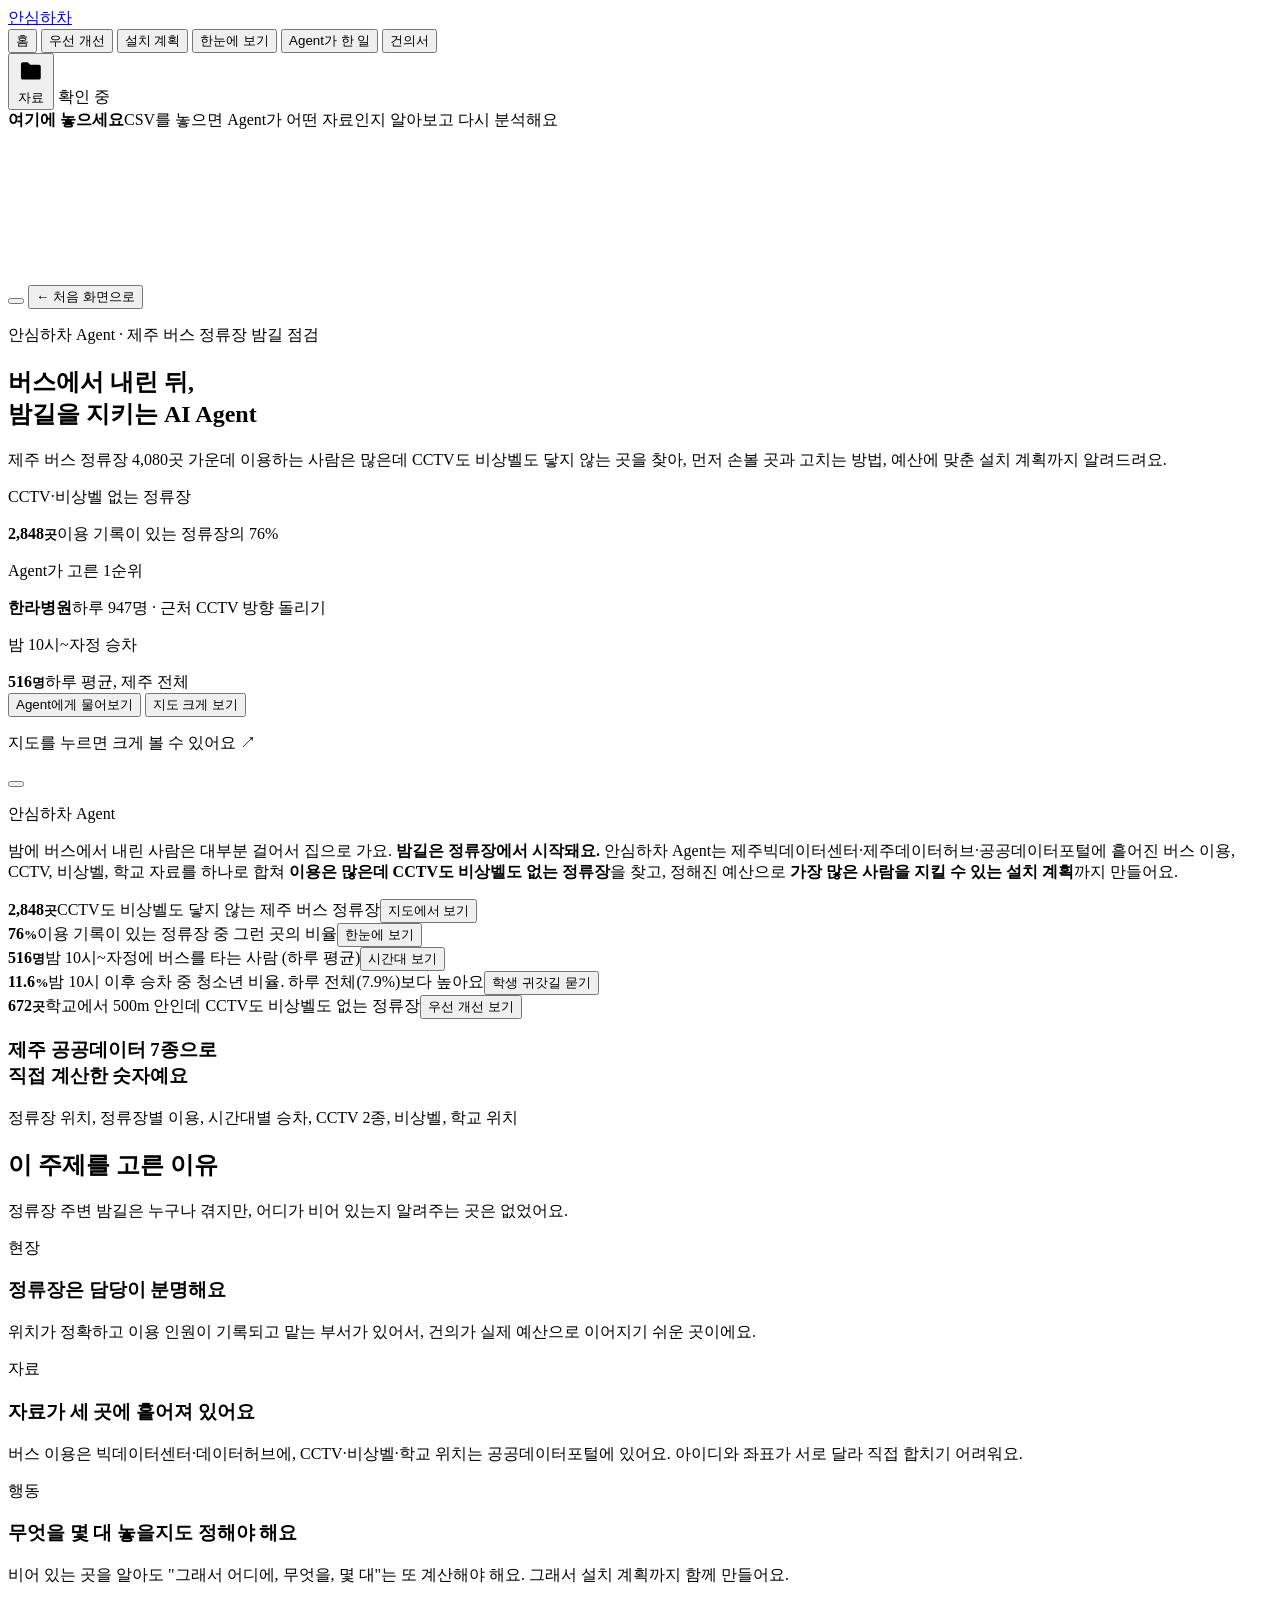
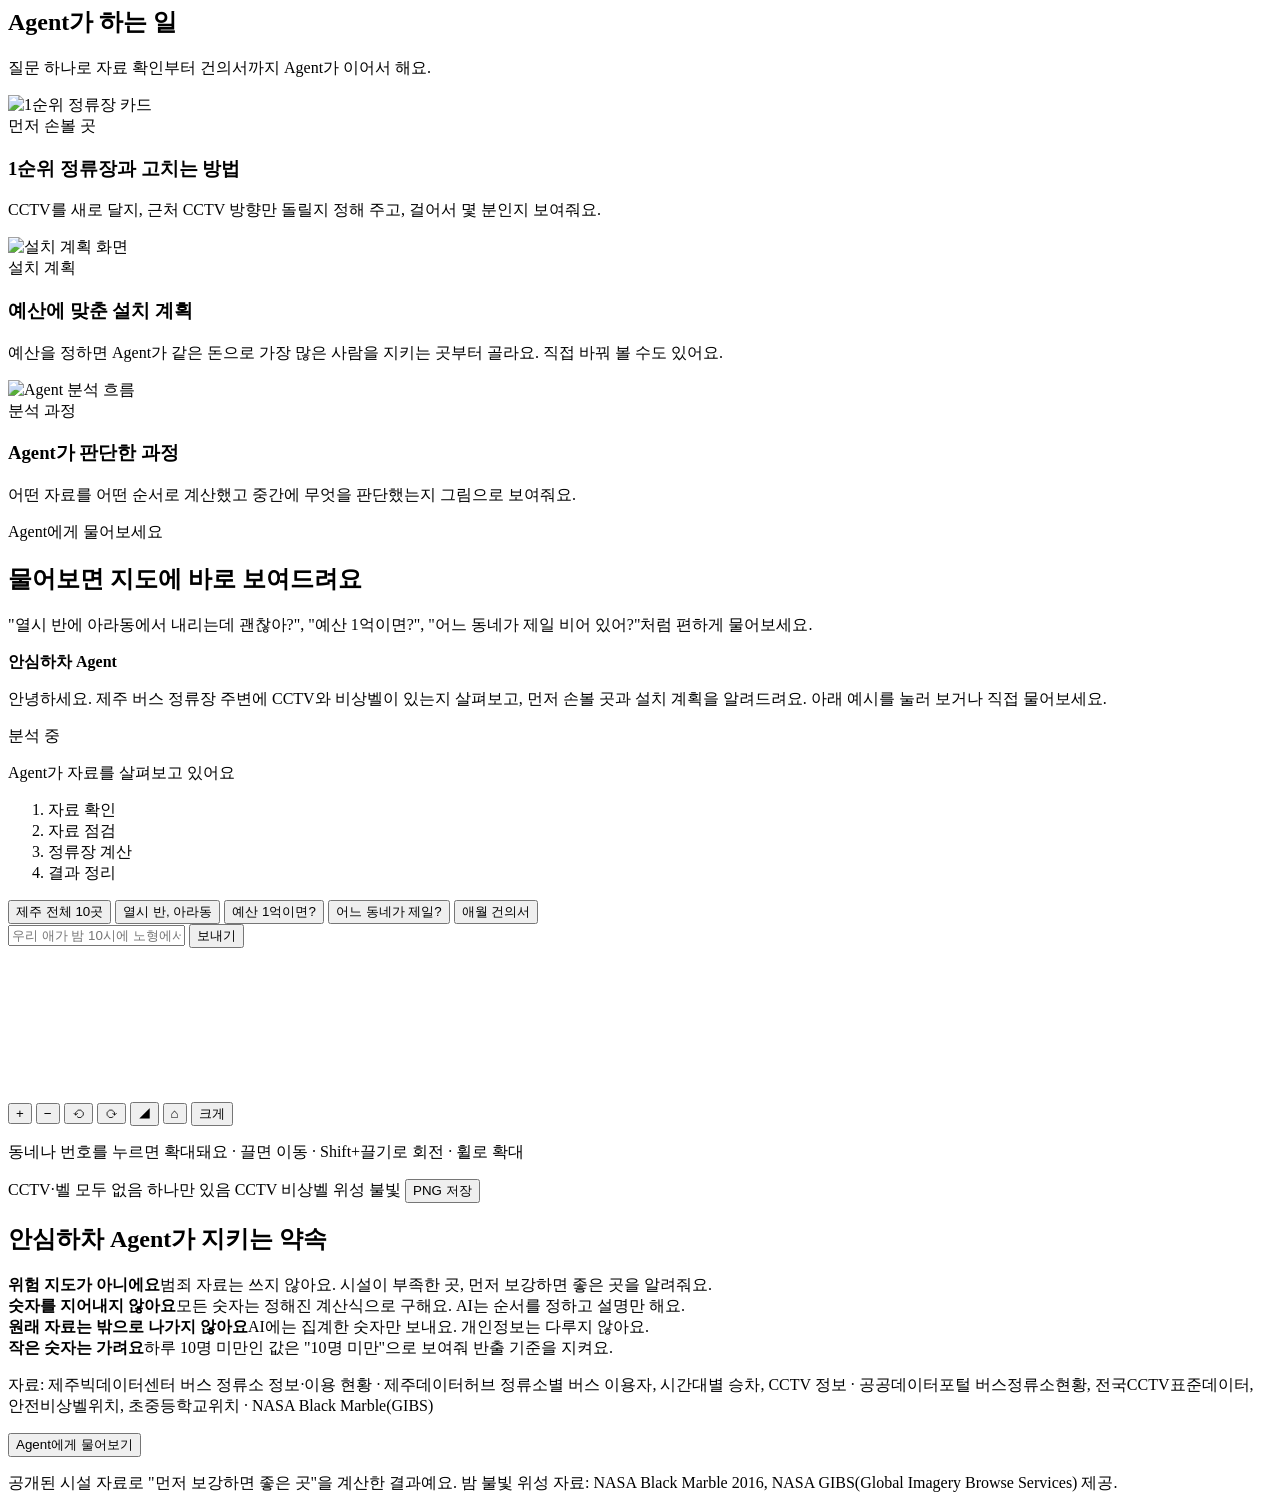
==== app/static/index.html @ 61dc0fa4 "안심하차 Agent: 제주 버스 정류장 밤길 점검 AI Agent Co-Authored-By: Claude Opus 5.5 <noreply@anthropic.com>" ====
<!doctype html>
<html lang="ko">
<head>
<meta charset="utf-8">
<meta name="viewport" content="width=device-width, initial-scale=1">
<title>안심하차 Agent</title>
<link rel="stylesheet" href="/static/style.css">
</head>
<body>

<header class="gnav">
  <div class="gnav-in">
    <a class="brand" href="/" aria-label="안심하차 처음 화면">
      <span class="moon" aria-hidden="true"></span>
      <span class="name">안심하차</span>
    </a>
    <nav class="tabs" id="tabs" role="tablist" aria-label="화면 이동">
      <button role="tab" aria-selected="true" data-tab="map">홈</button>
      <button role="tab" aria-selected="false" data-tab="list">우선 개선 <span id="tab-n"></span></button>
      <button role="tab" aria-selected="false" data-tab="plan">설치 계획</button>
      <button role="tab" aria-selected="false" data-tab="charts">한눈에 보기</button>
      <button role="tab" aria-selected="false" data-tab="steps">Agent가 한 일</button>
      <button role="tab" aria-selected="false" data-tab="doc">건의서</button>
    </nav>
    <div class="gnav-right">
      <div class="seg" id="sources" role="radiogroup" aria-label="자료 선택"></div>
      <button class="link-btn" id="files-btn" aria-expanded="false">
        <svg viewBox="0 0 24 24" aria-hidden="true"><path d="M4 6.5A1.5 1.5 0 0 1 5.5 5h4l2 2h7A1.5 1.5 0 0 1 20 8.5v9a1.5 1.5 0 0 1-1.5 1.5h-13A1.5 1.5 0 0 1 4 17.5z"/></svg>
        <span id="files-count">자료</span>
      </button>
      <span class="status" id="mode">확인 중</span>
    </div>
  </div>
  <div class="files-pop" id="files-pop" hidden>
    <div class="pop-head">
      <b>불러올 자료</b>
      <label class="btn sm"><input type="file" id="upload" accept=".csv" multiple>CSV 올리기</label>
    </div>
    <ul id="files"></ul>
    <p class="pop-hint">CSV를 올리거나 화면에 끌어다 놓으면 Agent가 어떤 자료인지 알아보고 바로 다시 분석해요. 센터 <b>3-03 정류소 정보</b>·<b>3-04 정류소별 이용 현황</b>을 넣으면 밤에 내리는 사람 기준으로, 보안등 자료를 넣으면 가로등 공백까지 계산해요.</p>
  </div>
</header>
<div class="drop-veil" aria-hidden="true"><div><b>여기에 놓으세요</b><span>CSV를 놓으면 Agent가 어떤 자료인지 알아보고 다시 분석해요</span></div></div>

<main id="results">
  <!-- 홈: 소개 → Agent 작업 공간(대화 + 지도) -->
  <div class="panel home" data-panel="map">

    <!-- 1. 첫 화면 -->
    <section class="lp-hero" id="top">
      <canvas id="map-hero" aria-hidden="true"></canvas>
      <div class="lp-hero-fade" aria-hidden="true"></div>
      <button class="lp-hero-hit" id="hero-open" aria-label="지도를 크게 보기"></button>
      <button class="hero-close" id="hero-close">← 처음 화면으로</button>
      <div class="lp-wrap">
        <p class="lp-kicker"><i></i>안심하차 Agent · 제주 버스 정류장 밤길 점검</p>
        <h1>버스에서 내린 뒤,<br>밤길을 지키는 <span class="lit">AI Agent</span></h1>
        <p class="lp-sub">제주 버스 정류장 4,080곳 가운데 이용하는 사람은 많은데 CCTV도 비상벨도 닿지 않는 곳을 찾아, 먼저 손볼 곳과 고치는 방법, 예산에 맞춘 설치 계획까지 알려드려요.</p>
        <div class="hero-cards">
          <article class="hc"><p class="hc-k"><i class="dot blind"></i>CCTV·비상벨 없는 정류장</p><b id="hc-blind">2,848<small>곳</small></b><span id="hc-blind-s">이용 기록이 있는 정류장의 76%</span></article>
          <article class="hc"><p class="hc-k"><i class="dot prio"></i>Agent가 고른 1순위</p><b id="hc-top" class="hc-name">한라병원</b><span id="hc-top-s">하루 947명 · 근처 CCTV 방향 돌리기</span></article>
          <article class="hc"><p class="hc-k"><i class="dot sat"></i>밤 10시~자정 승차</p><b id="hc-late">516<small>명</small></b><span>하루 평균, 제주 전체</span></article>
        </div>
        <div class="lp-cta">
          <button class="btn" data-scroll="workspace">Agent에게 물어보기</button>
          <button class="btn ghost" id="hero-map-btn">지도 크게 보기</button>
        </div>
      </div>
      <p class="lp-hero-hint">지도를 누르면 크게 볼 수 있어요 ↗</p>
      <button class="lp-mouse" data-scroll="lp-intro" aria-label="아래로"><i></i></button>
    </section>

    <!-- 2. 한 문단 소개 -->
    <section class="lp-light lp-intro" id="lp-intro">
      <div class="lp-wrap">
        <p class="lp-label">안심하차 Agent</p>
        <p class="lp-statement">밤에 버스에서 내린 사람은 대부분 걸어서 집으로 가요. <b>밤길은 정류장에서 시작돼요.</b>
          안심하차 Agent는 제주빅데이터센터·제주데이터허브·공공데이터포털에 흩어진 버스 이용, CCTV, 비상벨, 학교 자료를 하나로 합쳐
          <b>이용은 많은데 CCTV도 비상벨도 없는 정류장</b>을 찾고, 정해진 예산으로 <b>가장 많은 사람을 지킬 수 있는 설치 계획</b>까지 만들어요.</p>
      </div>
    </section>

    <!-- 3. 숫자 카드 -->
    <section class="lp-light lp-stats">
      <div class="lp-wrap">
        <div class="bento">
          <article class="bc navy"><b id="ab-blind-n">2,848<small>곳</small></b><span>CCTV도 비상벨도 닿지 않는 제주 버스 정류장</span><button class="pill" data-scroll="workspace">지도에서 보기</button></article>
          <article class="bc black"><b id="ab-blind">76<small>%</small></b><span>이용 기록이 있는 정류장 중 그런 곳의 비율</span><button class="pill" data-goto="charts">한눈에 보기</button></article>
          <article class="bc blue"><b id="ab-late">516<small>명</small></b><span>밤 10시~자정에 버스를 타는 사람 (하루 평균)</span><button class="pill" data-goto="charts">시간대 보기</button></article>
          <article class="bc black"><b>11.6<small>%</small></b><span>밤 10시 이후 승차 중 청소년 비율. 하루 전체(7.9%)보다 높아요</span><button class="pill" data-ask="우리 애가 학원 끝나고 밤 10시에 버스 내리는데 학교 근처 정류장 괜찮아?">학생 귀갓길 묻기</button></article>
          <article class="bc navy"><b id="ab-school">672<small>곳</small></b><span>학교에서 500m 안인데 CCTV도 비상벨도 없는 정류장</span><button class="pill" data-goto="list">우선 개선 보기</button></article>
          <article class="bc white"><h3>제주 공공데이터 7종으로<br>직접 계산한 숫자예요</h3><p>정류장 위치, 정류장별 이용, 시간대별 승차, CCTV 2종, 비상벨, 학교 위치</p></article>
        </div>
      </div>
    </section>

    <!-- 4. 주제를 고른 이유 -->
    <section class="lp-light lp-why">
      <div class="lp-wrap">
        <header class="lp-head"><h2>이 주제를 고른 이유</h2><p>정류장 주변 밤길은 누구나 겪지만, 어디가 비어 있는지 알려주는 곳은 없었어요.</p></header>
        <div class="trio">
          <article class="tc"><span class="tag">현장</span><h3>정류장은 담당이 분명해요</h3><p>위치가 정확하고 이용 인원이 기록되고 맡는 부서가 있어서, 건의가 실제 예산으로 이어지기 쉬운 곳이에요.</p></article>
          <article class="tc"><span class="tag">자료</span><h3>자료가 세 곳에 흩어져 있어요</h3><p>버스 이용은 빅데이터센터·데이터허브에, CCTV·비상벨·학교 위치는 공공데이터포털에 있어요. 아이디와 좌표가 서로 달라 직접 합치기 어려워요.</p></article>
          <article class="tc"><span class="tag">행동</span><h3>무엇을 몇 대 놓을지도 정해야 해요</h3><p>비어 있는 곳을 알아도 "그래서 어디에, 무엇을, 몇 대"는 또 계산해야 해요. 그래서 설치 계획까지 함께 만들어요.</p></article>
        </div>
      </div>
    </section>

    <!-- 5. Agent가 하는 일 -->
    <section class="lp-light lp-what">
      <div class="lp-wrap">
        <header class="lp-head"><h2>Agent가 하는 일</h2><p>질문 하나로 자료 확인부터 건의서까지 Agent가 이어서 해요.</p></header>
        <div class="trio">
          <article class="wc" data-goto="list"><img src="/static/img/lp_pick.jpg" alt="1순위 정류장 카드"><div><span class="tag">먼저 손볼 곳</span><h3>1순위 정류장과 고치는 방법</h3><p>CCTV를 새로 달지, 근처 CCTV 방향만 돌릴지 정해 주고, 걸어서 몇 분인지 보여줘요.</p></div></article>
          <article class="wc" data-goto="plan"><img src="/static/img/lp_game.jpg" alt="설치 계획 화면"><div><span class="tag">설치 계획</span><h3>예산에 맞춘 설치 계획</h3><p>예산을 정하면 Agent가 같은 돈으로 가장 많은 사람을 지키는 곳부터 골라요. 직접 바꿔 볼 수도 있어요.</p></div></article>
          <article class="wc" data-goto="steps"><img src="/static/img/lp_pipe.jpg" alt="Agent 분석 흐름"><div><span class="tag">분석 과정</span><h3>Agent가 판단한 과정</h3><p>어떤 자료를 어떤 순서로 계산했고 중간에 무엇을 판단했는지 그림으로 보여줘요.</p></div></article>
        </div>
      </div>
    </section>

    <!-- 6. Agent 작업 공간: 대화 + 지도 -->
    <section class="ws" id="workspace">
      <div class="ws-head">
        <div><p class="eyebrow">Agent에게 물어보세요</p><h2>물어보면 지도에 바로 보여드려요</h2></div>
        <p class="ws-sub">"열시 반에 아라동에서 내리는데 괜찮아?", "예산 1억이면?", "어느 동네가 제일 비어 있어?"처럼 편하게 물어보세요.</p>
      </div>
      <div class="ws-grid">
        <aside class="ws-chat">
          <div class="chat-log" id="chat-log" aria-live="polite">
            <div class="msg agent"><b>안심하차 Agent</b><p>안녕하세요. 제주 버스 정류장 주변에 CCTV와 비상벨이 있는지 살펴보고, 먼저 손볼 곳과 설치 계획을 알려드려요. 아래 예시를 눌러 보거나 직접 물어보세요.</p></div>
          </div>
          <div class="verdict" id="summary">
            <p class="v-eyebrow" id="sum-eyebrow">분석 중</p>
            <p class="v-title" id="sum-title">Agent가 자료를 살펴보고 있어요</p>
            <ol class="stepper" id="stepper">
              <li data-step="1"><i></i>자료 확인</li>
              <li data-step="2"><i></i>자료 점검</li>
              <li data-step="3"><i></i>정류장 계산</li>
              <li data-step="4"><i></i>결과 정리</li>
            </ol>
            <div class="actions" id="actions" hidden>
              <button class="btn sm" data-goto="list">10곳 보기</button>
              <button class="btn sm ghost" id="doc-btn">건의서 보기</button>
              <button class="btn sm ghost" data-goto="steps">Agent가 한 일</button>
            </div>
          </div>
          <div class="chips" id="chips">
            <button data-q="제주 전체에서 밤길 공백이 큰 정류장 10곳 알려줘">제주 전체 10곳</button>
            <button data-q="딸이 열시 반쯤 아라동에서 내리는데 괜찮을까">열시 반, 아라동</button>
            <button data-q="예산 1억이면 CCTV를 어디에 달아야 해?">예산 1억이면?</button>
            <button data-q="어느 동네가 제일 비어 있어?">어느 동네가 제일?</button>
            <button data-q="애월 쪽에 CCTV나 비상벨을 먼저 놓아야 할 곳 건의서 만들어줘">애월 건의서</button>
          </div>
          <form class="askbox" id="ask">
            <input id="q" autocomplete="off" placeholder="우리 애가 밤 10시에 노형에서 내리는데 괜찮아?" aria-label="질문">
            <button type="submit" class="btn" id="go">보내기</button>
          </form>
        </aside>

        <div class="ws-map">
          <section class="stage">
            <canvas id="map3d" aria-label="밤의 제주 3D 지도"></canvas>
            <div class="dark-stat" id="dark-stat" hidden>
              <b id="ds-n">-</b>
              <span><i id="ds-scope">밤에 사람이 내리는 정류장</i> <em id="ds-total">-</em>곳 중 CCTV도 비상벨도 닿지 않는 곳
                <i id="ds-sat" hidden>· 그중 <em id="ds-sat-n">-</em>은 위성으로 봐도 어두워요</i></span>
            </div>
            <div class="crumbs" id="crumbs" hidden></div>
            <div class="map-ctl" aria-label="지도 조작">
              <button id="m-in" title="확대" aria-label="확대">+</button>
              <button id="m-out" title="축소" aria-label="축소">−</button>
              <button id="m-left" title="왼쪽으로 돌리기" aria-label="왼쪽으로 돌리기">⟲</button>
              <button id="m-right" title="오른쪽으로 돌리기" aria-label="오른쪽으로 돌리기">⟳</button>
              <button id="m-tilt" title="기울기 바꾸기" aria-label="기울기 바꾸기">◢</button>
              <button id="m-home" title="섬 전체 보기" aria-label="섬 전체 보기">⌂</button>
              <button id="m-big" class="m-big" title="지도 크게 보기" aria-label="지도 크게 보기">크게</button>
            </div>
            <aside class="inspect" id="inspect" hidden></aside>
            <p class="map-hint" id="map-hint">동네나 번호를 누르면 확대돼요 · 끌면 이동 · Shift+끌기로 회전 · 휠로 확대</p>
          </section>
          <div class="strip">
            <div class="stats" id="kpis"></div>
            <div class="map-legend">
              <span><i class="dot blind"></i>CCTV·벨 모두 없음</span>
              <span><i class="dot half"></i>하나만 있음</span>
              <span><i class="dot cctv"></i>CCTV</span>
              <span><i class="dot bell"></i>비상벨</span>
              <span><i class="dot sat"></i>위성 불빛</span>
              <button class="text-btn" id="png">PNG 저장</button>
            </div>
          </div>
        </div>
      </div>
    </section>

    <!-- 7. 약속과 출처 -->
    <section class="lp-foot">
      <div class="lp-wrap">
        <h2>안심하차 Agent가 지키는 약속</h2>
        <div class="ar">
          <div><b>위험 지도가 아니에요</b><span>범죄 자료는 쓰지 않아요. 시설이 부족한 곳, 먼저 보강하면 좋은 곳을 알려줘요.</span></div>
          <div><b>숫자를 지어내지 않아요</b><span>모든 숫자는 정해진 계산식으로 구해요. AI는 순서를 정하고 설명만 해요.</span></div>
          <div><b>원래 자료는 밖으로 나가지 않아요</b><span>AI에는 집계한 숫자만 보내요. 개인정보는 다루지 않아요.</span></div>
          <div><b>작은 숫자는 가려요</b><span>하루 10명 미만인 값은 "10명 미만"으로 보여줘 반출 기준을 지켜요.</span></div>
        </div>
        <p class="lp-src">자료: 제주빅데이터센터 버스 정류소 정보·이용 현황 · 제주데이터허브 정류소별 버스 이용자, 시간대별 승차, CCTV 정보 · 공공데이터포털 버스정류소현황, 전국CCTV표준데이터, 안전비상벨위치, 초중등학교위치 · NASA Black Marble(GIBS)</p>
        <button class="btn" data-scroll="workspace">Agent에게 물어보기</button>
      </div>
    </section>
  </div>

  <section class="page panel" data-panel="list" hidden>
    <header class="page-head"><p class="eyebrow">우선 개선</p><h2 id="list-title">우선 개선 장소</h2>
      <p class="page-sub" id="list-sub">이용이 많고 CCTV·비상벨이 없는 순서예요. 정류장을 누르면 자세한 내용이 나와요.</p></header>
    <article class="tile pick-hero" id="pick-hero" hidden></article>
    <div class="two-col">
      <article class="tile list-tile">
        <div class="tile-head"><h3>순위</h3><a class="text-btn" id="csv" href="/api/report.csv" hidden>CSV 저장</a></div>
        <div id="cards" class="rank-list">
          <div class="skeleton"></div><div class="skeleton"></div><div class="skeleton"></div>
        </div>
      </article>
      <div class="side-col">
        <article class="tile verify" id="verify" hidden></article>
      </div>
    </div>
  </section>

  <section class="page panel" data-panel="plan" hidden>
    <header class="page-head"><p class="eyebrow">설치 계획</p><h2>예산이 정해져 있다면, 어디부터 놓을까요?</h2>
      <p class="page-sub">정류장마다 CCTV를 새로 달지, 근처 CCTV 방향만 돌릴지, 비상벨을 달지 골라 보세요. 고를 때마다 몇 명에게 새로 CCTV·비상벨이 닿는지 바로 보여 주고, Agent의 추천과 비교해 드려요.</p></header>
    <article class="tile game-board" id="game-board"></article>
    <div class="two-col">
      <article class="tile">
        <div class="tile-head"><h3>후보 정류장</h3><span class="muted" id="game-count"></span></div>
        <div class="game-filter" id="game-filter"></div>
        <ol class="game-list" id="game-list"></ol>
      </article>
      <div class="side-col">
        <article class="tile" id="game-compare"></article>
        <article class="tile" id="game-badges"></article>
        <article class="tile sim-tile">
          <div class="tile-head"><h3>몇 대를 놓으면 몇 명을 지킬까</h3><div class="seg" id="sim-kind" role="radiogroup" aria-label="설치 시설"></div></div>
          <div class="sim-ctl"><input type="range" id="sim-k" min="1" max="30" value="10" aria-label="설치 대수"><output id="sim-k-out">10대</output></div>
          <div class="sim-big" id="sim-big"></div>
          <div id="sim-curve" class="sim-curve"></div>
          <details class="sim-more"><summary>설치 순서 보기</summary><ol class="sim-picks" id="sim-picks"></ol></details>
        </article>
        <article class="tile" id="sim-bench"></article>
        <article class="tile" id="rx-tile"></article>
        <article class="tile" id="school-tile" hidden></article>
      </div>
    </div>
  </section>

  <section class="page panel" data-panel="charts" hidden>
    <header class="page-head"><p class="eyebrow">한눈에 보기</p><h2>숫자로 보는 제주 밤길</h2>
      <p class="page-sub">꼭 알아야 할 내용 네 가지만 모았어요. 카드를 누르면 자세한 화면으로 가요.</p></header>
    <div class="ins-kpis" id="ins-kpis"></div>
    <div class="ins-grid" id="ins-grid"></div>
  </section>

  <section class="page panel" data-panel="steps" hidden>
    <header class="page-head"><p class="eyebrow">Agent가 한 일</p><h2>Agent는 이렇게 찾았어요</h2>
      <p class="page-sub">Agent가 어떤 자료를 어떤 순서로 계산했고, 중간에 무엇을 판단했는지 차례대로 보여드려요.</p></header>
    <article class="tile pipe-tile" id="pipe" hidden></article>
    <div class="two-col">
      <article class="tile">
        <div class="tile-head"><h3>과정</h3><span class="muted" id="steps-count"></span></div>
        <ol class="timeline" id="steps"></ol>
      </article>
      <article class="tile answer-tile">
        <div class="tile-head"><h3>Agent의 설명</h3></div>
        <p id="sum-text" class="sum-text"></p>
      </article>
    </div>
  </section>

  <section class="page panel" data-panel="doc" hidden>
    <div class="doc-bar">
      <span>그대로 인쇄하거나 PDF로 저장해서 쓰시면 돼요.</span>
      <button class="btn sm" id="doc-print">인쇄 · PDF로 저장</button>
    </div>
    <article class="paper" id="paper"><p class="doc-empty">분석이 끝나면 건의서가 여기에 만들어져요.</p></article>
  </section>
</main>

<footer class="foot">
  <p>공개된 시설 자료로 "먼저 보강하면 좋은 곳"을 계산한 결과예요. 밤 불빛 위성 자료: NASA Black Marble 2016, NASA GIBS(Global Imagery Browse Services) 제공.</p>
</footer>

<script src="/static/jeju_outline.js"></script>
<script src="/static/map3d.js"></script>
<script src="/static/app.js"></script>
</body>
</html>
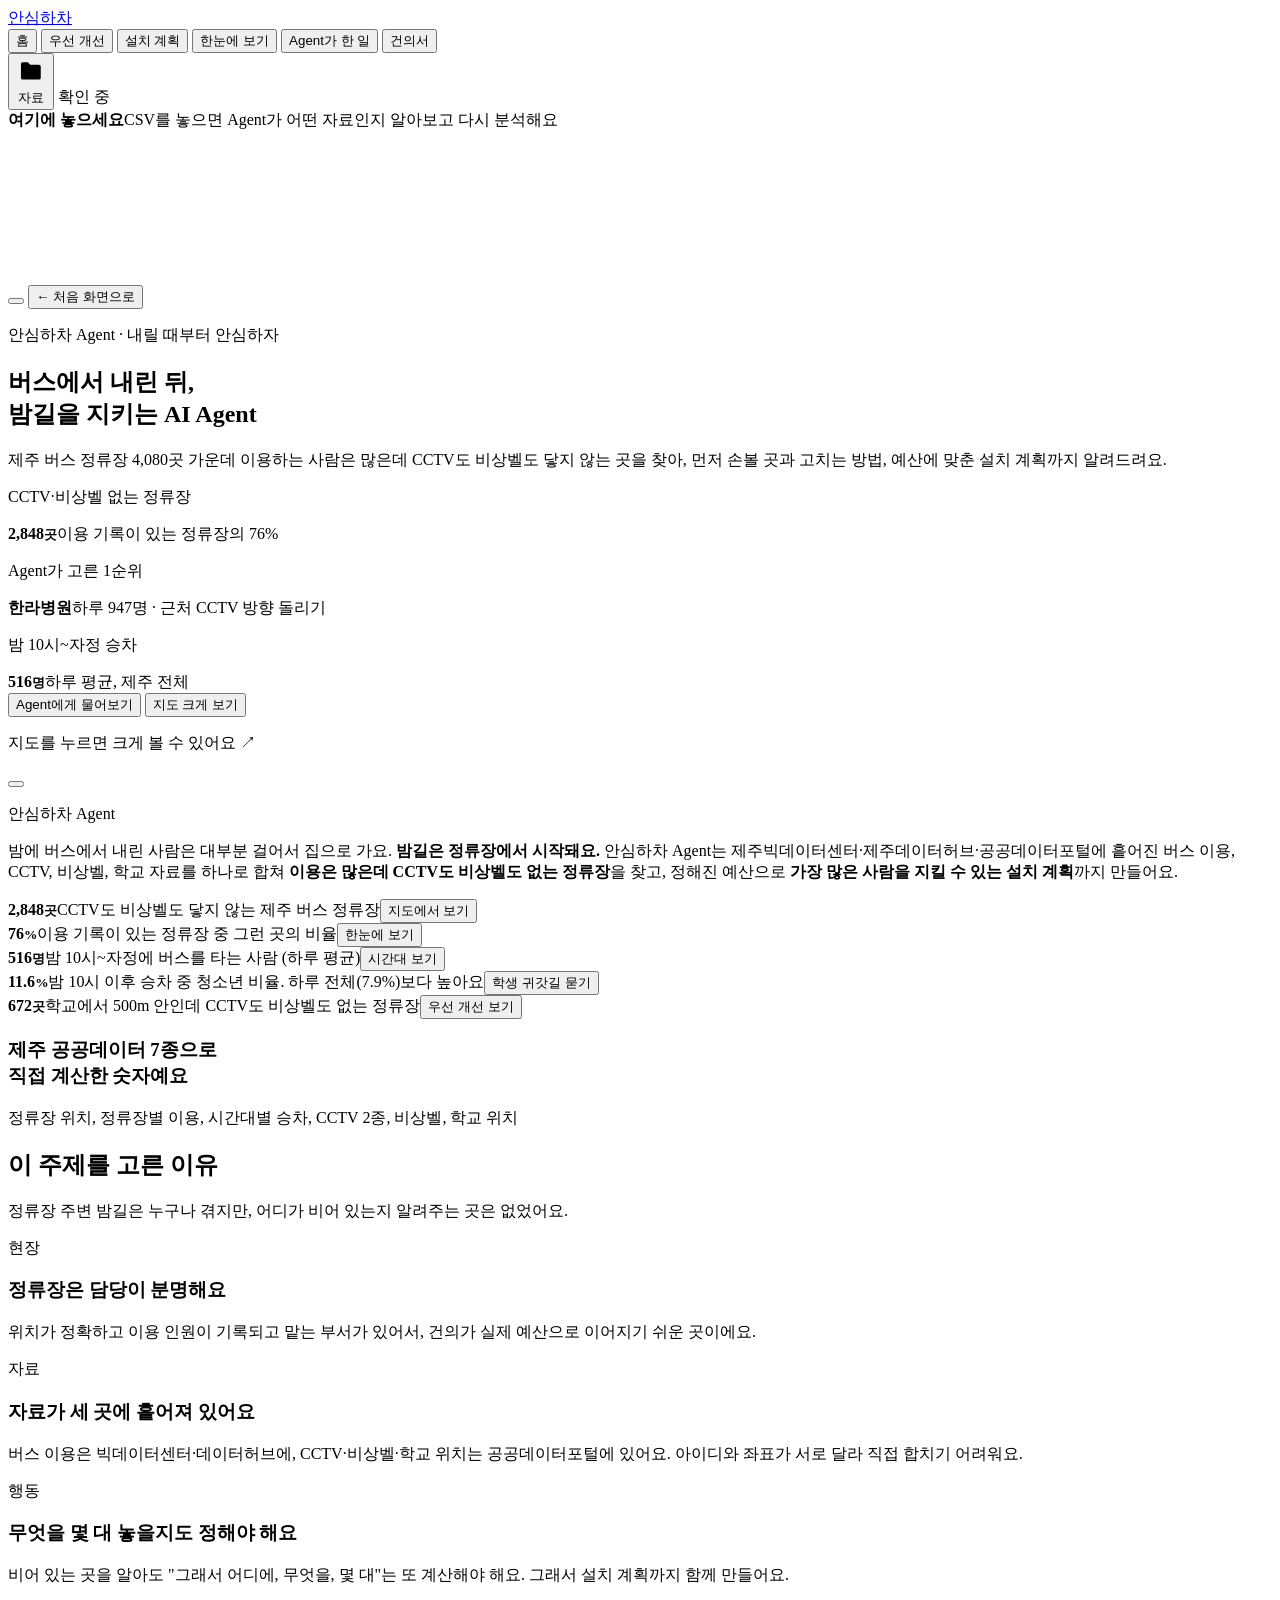
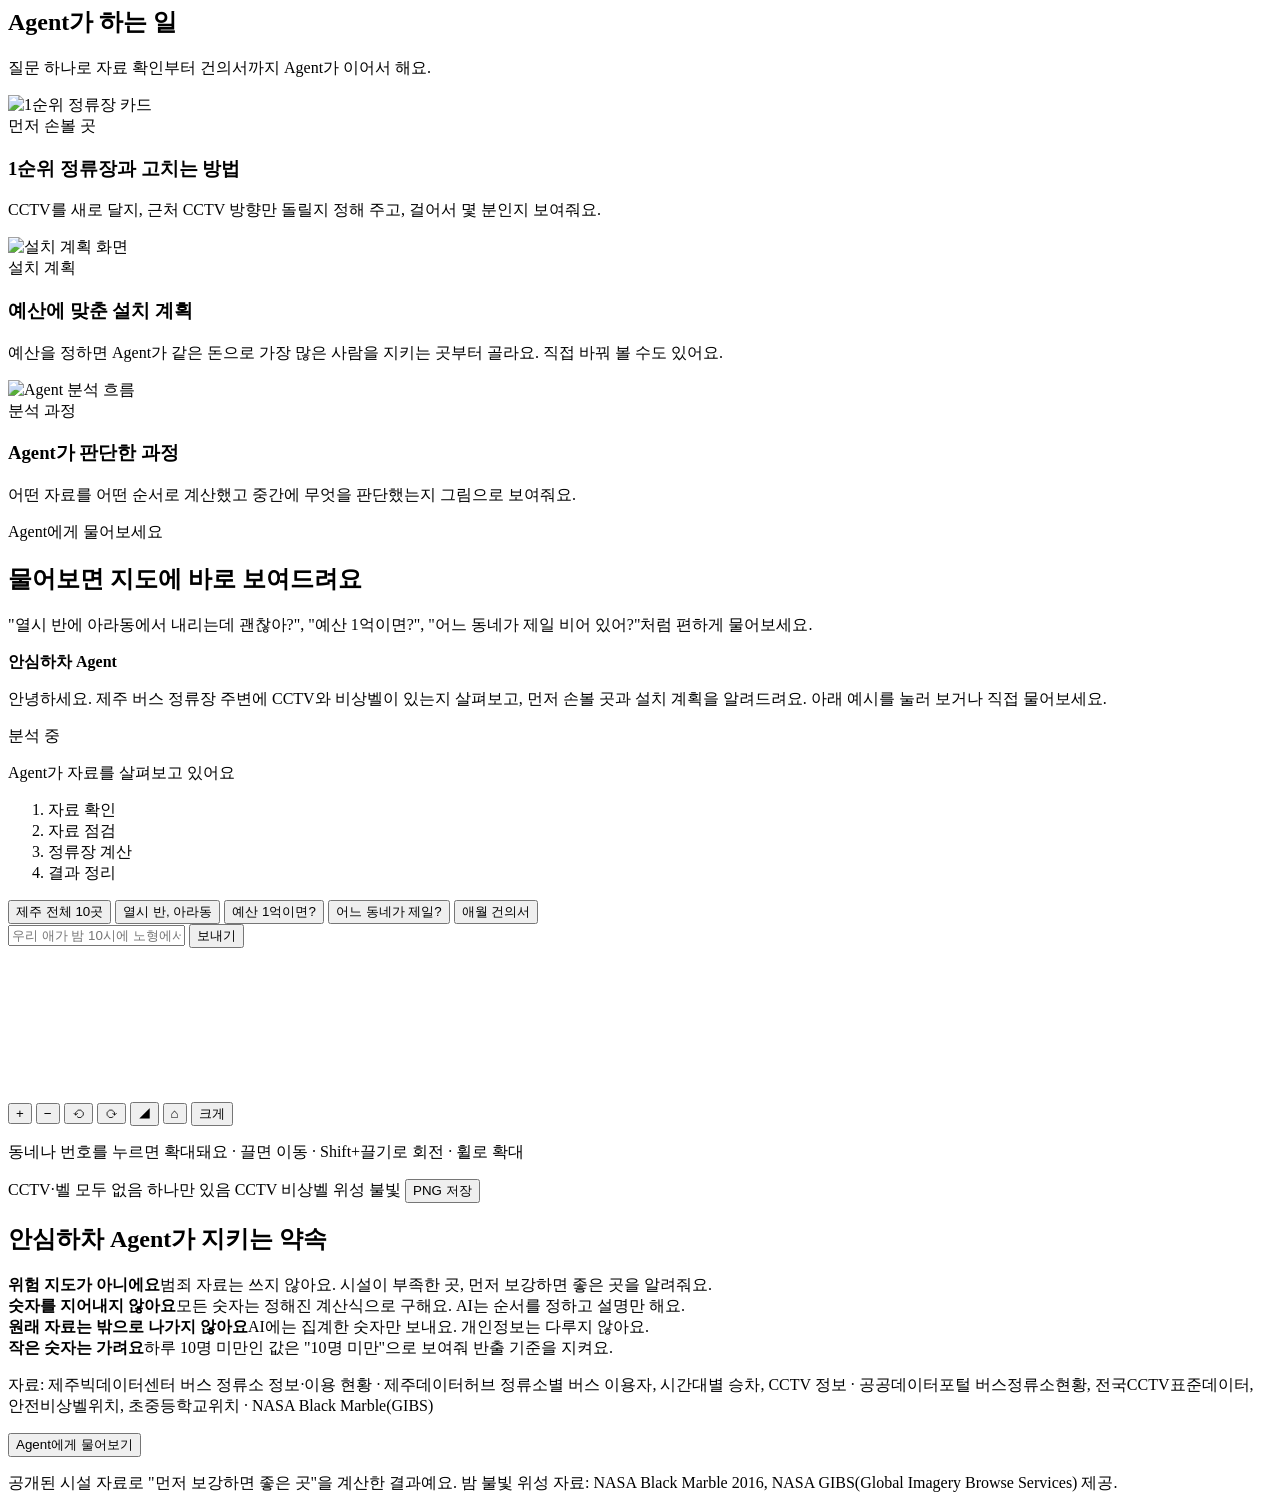
==== commit 9d4ab97e: "웹 데모(GitHub Pages)와 '내릴 때부터 안심하자' 문구 - 브라우저 안에서 같은 Agent 코드를 돌리는 웹 데모 (pages/, tools/build_pages.py)" ====
--- a/app/static/index.html
+++ b/app/static/index.html
@@ -3,7 +3,7 @@
 <head>
 <meta charset="utf-8">
 <meta name="viewport" content="width=device-width, initial-scale=1">
-<title>안심하차 Agent</title>
+<title>안심하차 Agent · 내릴 때부터 안심하자</title>
 <link rel="stylesheet" href="/static/style.css">
 </head>
 <body>
@@ -53,7 +53,7 @@
       <button class="lp-hero-hit" id="hero-open" aria-label="지도를 크게 보기"></button>
       <button class="hero-close" id="hero-close">← 처음 화면으로</button>
       <div class="lp-wrap">
-        <p class="lp-kicker"><i></i>안심하차 Agent · 제주 버스 정류장 밤길 점검</p>
+        <p class="lp-kicker"><i></i>안심하차 Agent · 내릴 때부터 안심하자</p>
         <h1>버스에서 내린 뒤,<br>밤길을 지키는 <span class="lit">AI Agent</span></h1>
         <p class="lp-sub">제주 버스 정류장 4,080곳 가운데 이용하는 사람은 많은데 CCTV도 비상벨도 닿지 않는 곳을 찾아, 먼저 손볼 곳과 고치는 방법, 예산에 맞춘 설치 계획까지 알려드려요.</p>
         <div class="hero-cards">
